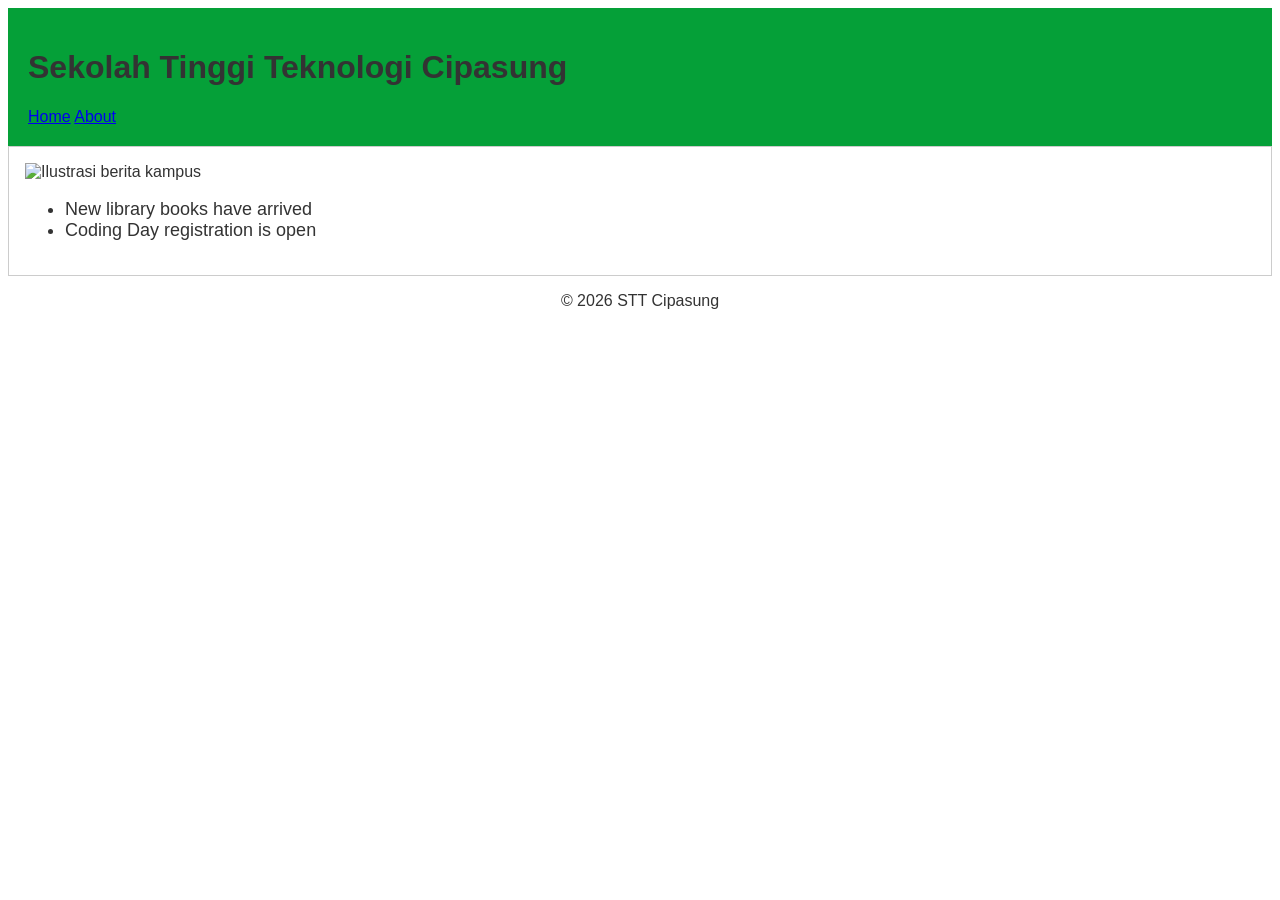
==== index.html @ 8edce0e2 "Rename debug.html to index.html" ====
<!DOCTYPE html>
<html lang="en">
<head>
  <meta charset="UTF-8">
  <meta name="viewport" content="width=device-width, initial-scale=1.0">
  <title>Sekolah Tinggi Teknologi Cipasung</title>
  <style>
    body {
      font-family: Arial, sans-serif;
      color: #333;
    }
    header {
      background: #05a038;
      padding: 20px;
    }
    .card {
      border: 1px solid #ccc;
      padding: 16px;
    }
    #newsList {
      font-size: 18px;
    }
    footer {
      text-align: center;
    }
    img {
      max-width: 100%;
      height: auto;
    }
  </style>
</head>
<body>
  <header>
    <h1>Sekolah Tinggi Teknologi Cipasung</h1>
    <nav>
      <a href="index.html">Home</a>
      <a href="about.html">About</a>
    </nav>
  </header>
  <main>
    <section class="card">
      <img src="c:\Users\First USER\Documents\Logosttcipasung.jpg" alt="Ilustrasi berita kampus">
      <ul id="newsList">
        <li>New library books have arrived</li>
        <li>Coding Day registration is open</li>
      </ul>
    </section>
  </main>
  <footer>
    <p>&copy; 2026 STT Cipasung</p>
  </footer>
</body>
</html>
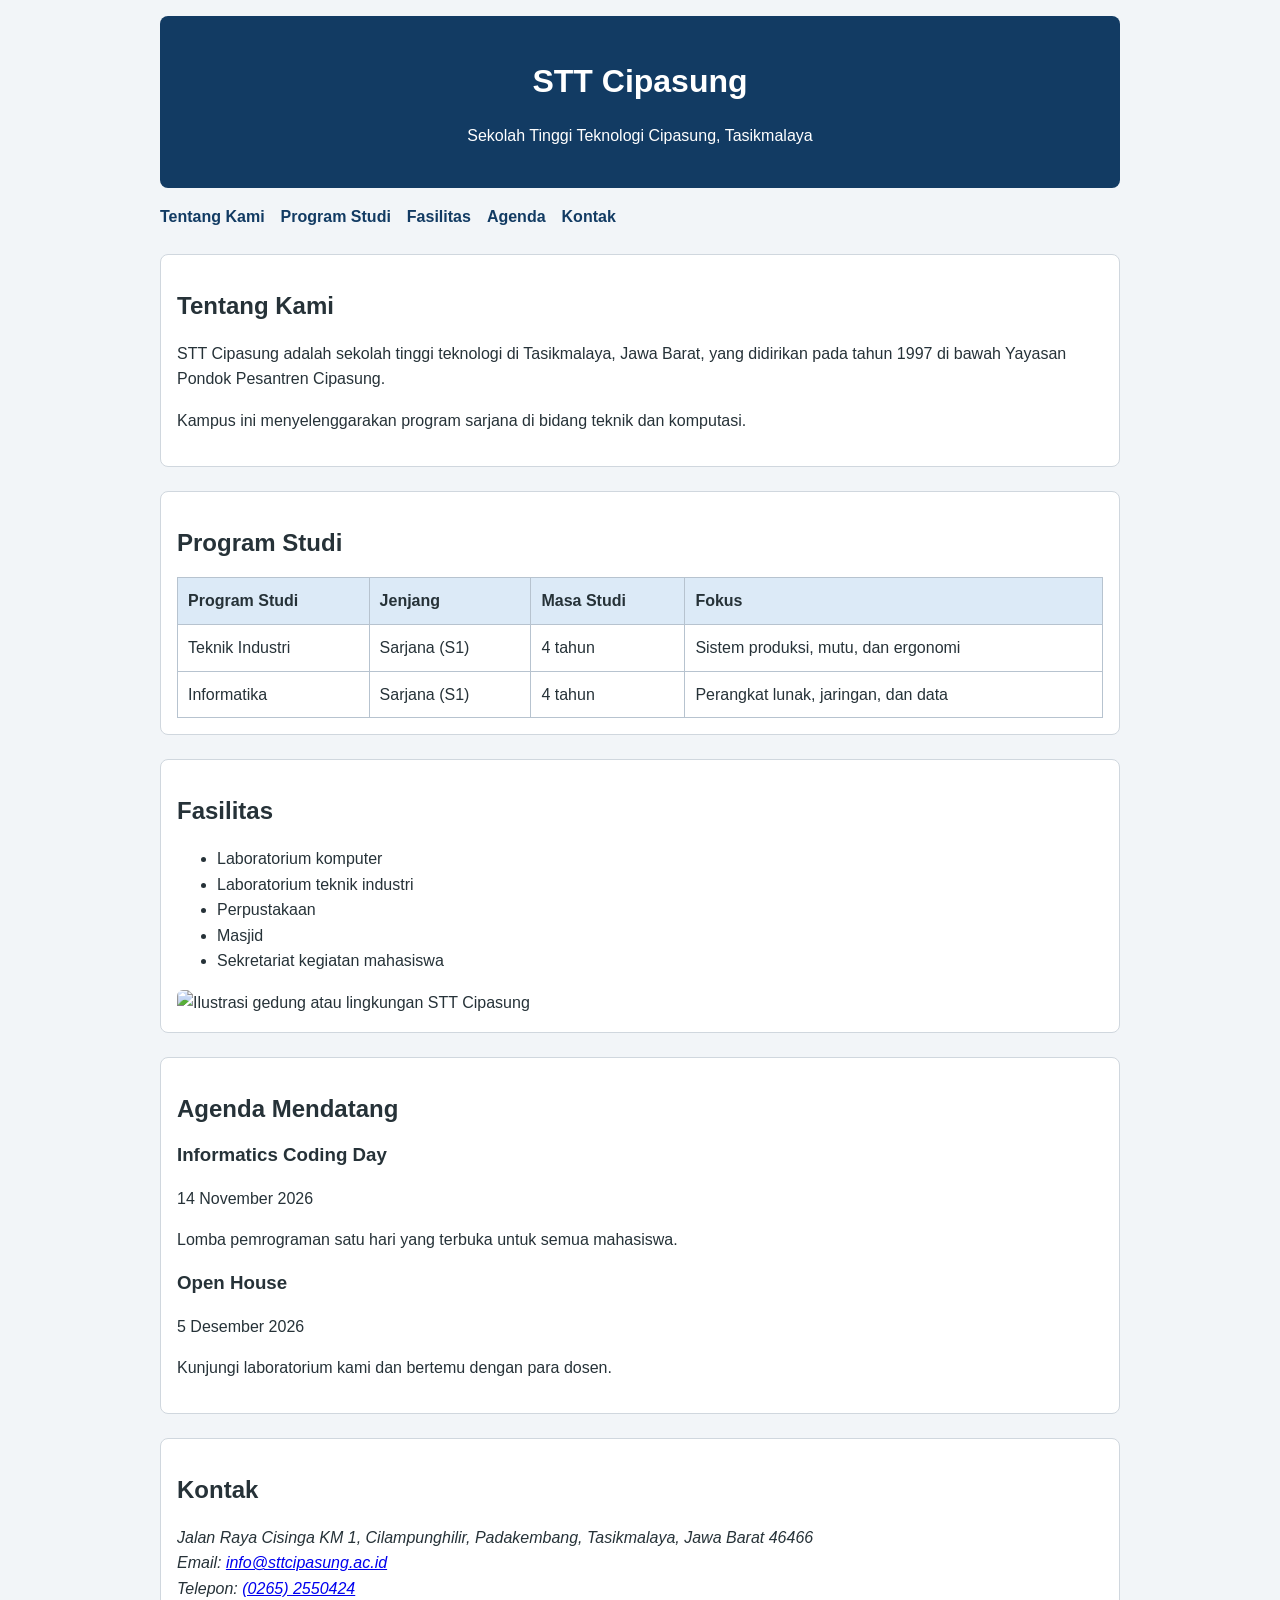
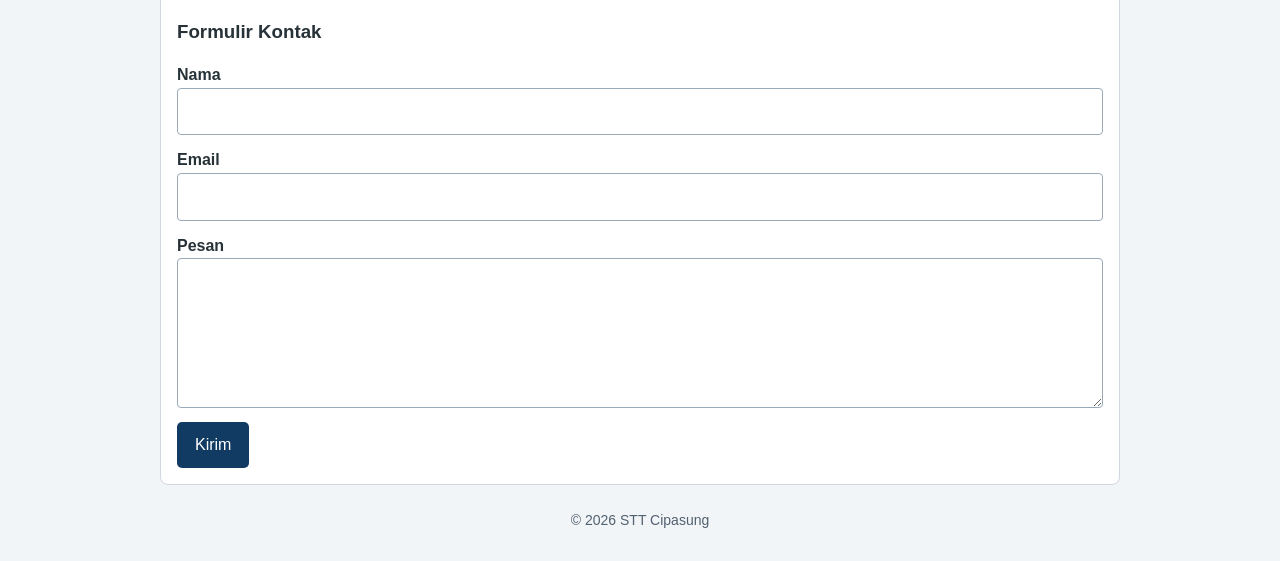
==== commit f475ffa3: "Rename profile.html to index.html" ====
--- a/index.html
+++ b/index.html
@@ -1,51 +1,96 @@
 <!DOCTYPE html>
-<html lang="en">
+<html lang="id">
 <head>
   <meta charset="UTF-8">
   <meta name="viewport" content="width=device-width, initial-scale=1.0">
-  <title>Sekolah Tinggi Teknologi Cipasung</title>
-  <style>
-    body {
-      font-family: Arial, sans-serif;
-      color: #333;
-    }
-    header {
-      background: #05a038;
-      padding: 20px;
-    }
-    .card {
-      border: 1px solid #ccc;
-      padding: 16px;
-    }
-    #newsList {
-      font-size: 18px;
-    }
-    footer {
-      text-align: center;
-    }
-    img {
-      max-width: 100%;
-      height: auto;
-    }
-  </style>
+  <title>Profil STT Cipasung</title>
+  <link rel="stylesheet" href="style.css">
 </head>
 <body>
-  <header>
-    <h1>Sekolah Tinggi Teknologi Cipasung</h1>
-    <nav>
-      <a href="index.html">Home</a>
-      <a href="about.html">About</a>
-    </nav>
+  <header id="site-header">
+    <h1>STT Cipasung</h1>
+    <p>Sekolah Tinggi Teknologi Cipasung, Tasikmalaya</p>
   </header>
+
+  <nav aria-label="Navigasi utama">
+    <ul>
+      <li><a href="#about">Tentang Kami</a></li>
+      <li><a href="#programs">Program Studi</a></li>
+      <li><a href="#facilities">Fasilitas</a></li>
+      <li><a href="#events">Agenda</a></li>
+      <li><a href="#contact">Kontak</a></li>
+    </ul>
+  </nav>
+
   <main>
-    <section class="card">
-      <img src="c:\Users\First USER\Documents\Logosttcipasung.jpg" alt="Ilustrasi berita kampus">
-      <ul id="newsList">
-        <li>New library books have arrived</li>
-        <li>Coding Day registration is open</li>
+    <section id="about" class="card">
+      <h2>Tentang Kami</h2>
+      <p>STT Cipasung adalah sekolah tinggi teknologi di Tasikmalaya, Jawa Barat, yang didirikan pada tahun 1997 di bawah Yayasan Pondok Pesantren Cipasung.</p>
+      <p>Kampus ini menyelenggarakan program sarjana di bidang teknik dan komputasi.</p>
+    </section>
+
+    <section id="programs" class="card">
+      <h2>Program Studi</h2>
+      <table>
+        <thead>
+          <tr><th scope="col">Program Studi</th><th scope="col">Jenjang</th><th scope="col">Masa Studi</th><th scope="col">Fokus</th></tr>
+        </thead>
+        <tbody>
+          <tr><td>Teknik Industri</td><td>Sarjana (S1)</td><td>4 tahun</td><td>Sistem produksi, mutu, dan ergonomi</td></tr>
+          <tr><td>Informatika</td><td>Sarjana (S1)</td><td>4 tahun</td><td>Perangkat lunak, jaringan, dan data</td></tr>
+        </tbody>
+      </table>
+    </section>
+
+    <section id="facilities" class="card">
+      <h2>Fasilitas</h2>
+      <ul>
+        <li>Laboratorium komputer</li>
+        <li>Laboratorium teknik industri</li>
+        <li>Perpustakaan</li>
+        <li>Masjid</li>
+        <li>Sekretariat kegiatan mahasiswa</li>
       </ul>
+      <img src="c:\Users\First USER\Documents\Barudak IF A.jpeg" alt="Ilustrasi gedung atau lingkungan STT Cipasung">
+    </section>
+
+    <section id="events" class="card">
+      <h2>Agenda Mendatang</h2>
+      <article>
+        <h3>Informatics Coding Day</h3>
+        <p><time datetime="2026-11-14">14 November 2026</time></p>
+        <p>Lomba pemrograman satu hari yang terbuka untuk semua mahasiswa.</p>
+      </article>
+      <article>
+        <h3>Open House</h3>
+        <p><time datetime="2026-12-05">5 Desember 2026</time></p>
+        <p>Kunjungi laboratorium kami dan bertemu dengan para dosen.</p>
+      </article>
+    </section>
+
+    <section id="contact" class="card">
+      <h2>Kontak</h2>
+      <address>
+        Jalan Raya Cisinga KM 1, Cilampunghilir, Padakembang, Tasikmalaya, Jawa Barat 46466<br>
+        Email: <a href="mailto:info@sttcipasung.ac.id">info@sttcipasung.ac.id</a><br>
+        Telepon: <a href="tel:+622652550424">(0265) 2550424</a>
+      </address>
+      <h3>Formulir Kontak</h3>
+      <form action="#" method="post">
+        <label for="name">Nama</label>
+        <input id="name" name="name" type="text" autocomplete="name" required>
+
+        <label for="email">Email</label>
+        <input id="email" name="email" type="email" autocomplete="email" required>
+
+        <label for="message">Pesan</label>
+        <textarea id="message" name="message" rows="5" required></textarea>
+
+        <button type="submit">Kirim</button>
+      </form>
     </section>
   </main>
+
   <footer>
     <p>&copy; 2026 STT Cipasung</p>
   </footer>
--- a/style.css
+++ b/style.css
@@ -0,0 +1,132 @@
+/* type selector */
+body {
+  font-family: Arial, Helvetica, sans-serif;
+  max-width: 960px;
+  margin: 0 auto;
+  padding: 16px;
+  line-height: 1.6;
+  color: #263238;
+  background: #f2f5f8;
+}
+
+/* id selector */
+#site-header {
+  background: #123b63;
+  color: #ffffff;
+  padding: 24px;
+  text-align: center;
+  border-radius: 8px;
+}
+
+/* grouping selector */
+h1, h2, h3 {
+  line-height: 1.25;
+}
+
+/* descendant selector */
+nav a {
+  color: #123b63;
+  text-decoration: none;
+  font-weight: bold;
+}
+
+/* class selector */
+.card {
+  background: #ffffff;
+  padding: 16px;
+  border: 1px solid #d0d7de;
+  border-radius: 8px;
+  margin-bottom: 24px;
+}
+
+/* descendant selector */
+nav ul {
+  display: flex;
+  flex-wrap: wrap;
+  gap: 16px;
+  list-style: none;
+  padding: 0;
+  margin: 16px 0 24px;
+}
+
+/* pseudo-class selector */
+nav a:hover, nav a:focus {
+  color: #ffffff;
+  background: #1769aa;
+  text-decoration: underline;
+  padding: 6px;
+  border-radius: 4px;
+}
+
+table {
+  width: 100%;
+  border-collapse: collapse;
+}
+
+th, td {
+  border: 1px solid #b7c3cf;
+  padding: 10px;
+  text-align: left;
+}
+
+th {
+  background: #dceaf7;
+}
+
+img {
+  max-width: 100%;
+  height: auto;
+  display: block;
+  border-radius: 6px;
+}
+
+label {
+  display: block;
+  margin-top: 12px;
+  font-weight: bold;
+}
+
+input, textarea {
+  box-sizing: border-box;
+  display: block;
+  width: 100%;
+  padding: 10px;
+  border: 1px solid #9aa9b7;
+  border-radius: 4px;
+  font: inherit;
+}
+
+button {
+  margin-top: 14px;
+  padding: 10px 18px;
+  border: 0;
+  border-radius: 5px;
+  color: #ffffff;
+  background: #123b63;
+  font: inherit;
+  cursor: pointer;
+}
+
+button:hover, button:focus {
+  background: #1769aa;
+}
+
+footer {
+  text-align: center;
+  font-size: 0.875rem;
+  color: #52616f;
+}
+
+@media (max-width: 600px) {
+  body {
+    padding: 10px;
+  }
+
+  table {
+    font-size: 0.85rem;
+  }
+
+  th, td {
+    padding: 6px;
+  }
+}
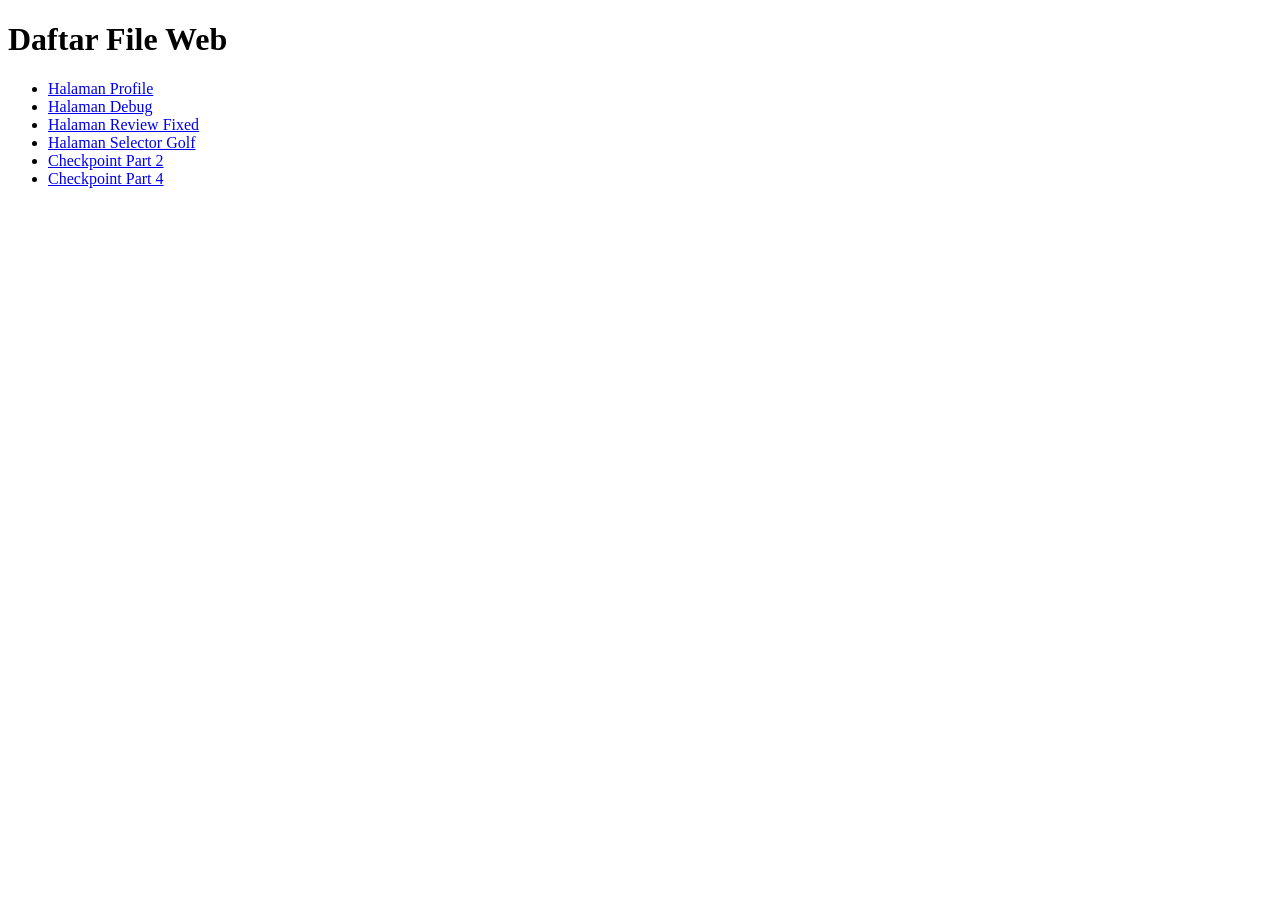
==== commit 222c49f6: "Add files via upload" ====
--- a/index.html
+++ b/index.html
@@ -1,98 +1,18 @@
-<!DOCTYPE html>
-<html lang="id">
-<head>
-  <meta charset="UTF-8">
-  <meta name="viewport" content="width=device-width, initial-scale=1.0">
-  <title>Profil STT Cipasung</title>
-  <link rel="stylesheet" href="style.css">
-</head>
-<body>
-  <header id="site-header">
-    <h1>STT Cipasung</h1>
-    <p>Sekolah Tinggi Teknologi Cipasung, Tasikmalaya</p>
-  </header>
-
-  <nav aria-label="Navigasi utama">
-    <ul>
-      <li><a href="#about">Tentang Kami</a></li>
-      <li><a href="#programs">Program Studi</a></li>
-      <li><a href="#facilities">Fasilitas</a></li>
-      <li><a href="#events">Agenda</a></li>
-      <li><a href="#contact">Kontak</a></li>
-    </ul>
-  </nav>
-
-  <main>
-    <section id="about" class="card">
-      <h2>Tentang Kami</h2>
-      <p>STT Cipasung adalah sekolah tinggi teknologi di Tasikmalaya, Jawa Barat, yang didirikan pada tahun 1997 di bawah Yayasan Pondok Pesantren Cipasung.</p>
-      <p>Kampus ini menyelenggarakan program sarjana di bidang teknik dan komputasi.</p>
-    </section>
-
-    <section id="programs" class="card">
-      <h2>Program Studi</h2>
-      <table>
-        <thead>
-          <tr><th scope="col">Program Studi</th><th scope="col">Jenjang</th><th scope="col">Masa Studi</th><th scope="col">Fokus</th></tr>
-        </thead>
-        <tbody>
-          <tr><td>Teknik Industri</td><td>Sarjana (S1)</td><td>4 tahun</td><td>Sistem produksi, mutu, dan ergonomi</td></tr>
-          <tr><td>Informatika</td><td>Sarjana (S1)</td><td>4 tahun</td><td>Perangkat lunak, jaringan, dan data</td></tr>
-        </tbody>
-      </table>
-    </section>
-
-    <section id="facilities" class="card">
-      <h2>Fasilitas</h2>
-      <ul>
-        <li>Laboratorium komputer</li>
-        <li>Laboratorium teknik industri</li>
-        <li>Perpustakaan</li>
-        <li>Masjid</li>
-        <li>Sekretariat kegiatan mahasiswa</li>
-      </ul>
-      <img src="c:\Users\First USER\Documents\Barudak IF A.jpeg" alt="Ilustrasi gedung atau lingkungan STT Cipasung">
-    </section>
-
-    <section id="events" class="card">
-      <h2>Agenda Mendatang</h2>
-      <article>
-        <h3>Informatics Coding Day</h3>
-        <p><time datetime="2026-11-14">14 November 2026</time></p>
-        <p>Lomba pemrograman satu hari yang terbuka untuk semua mahasiswa.</p>
-      </article>
-      <article>
-        <h3>Open House</h3>
-        <p><time datetime="2026-12-05">5 Desember 2026</time></p>
-        <p>Kunjungi laboratorium kami dan bertemu dengan para dosen.</p>
-      </article>
-    </section>
-
-    <section id="contact" class="card">
-      <h2>Kontak</h2>
-      <address>
-        Jalan Raya Cisinga KM 1, Cilampunghilir, Padakembang, Tasikmalaya, Jawa Barat 46466<br>
-        Email: <a href="mailto:info@sttcipasung.ac.id">info@sttcipasung.ac.id</a><br>
-        Telepon: <a href="tel:+622652550424">(0265) 2550424</a>
-      </address>
-      <h3>Formulir Kontak</h3>
-      <form action="#" method="post">
-        <label for="name">Nama</label>
-        <input id="name" name="name" type="text" autocomplete="name" required>
-
-        <label for="email">Email</label>
-        <input id="email" name="email" type="email" autocomplete="email" required>
-
-        <label for="message">Pesan</label>
-        <textarea id="message" name="message" rows="5" required></textarea>
-
-        <button type="submit">Kirim</button>
-      </form>
-    </section>
-  </main>
-
-  <footer>
-    <p>&copy; 2026 STT Cipasung</p>
-  </footer>
-</body>
-</html>
+<!DOCTYPE html>
+<html lang="id">
+<head>
+    <meta charset="UTF-8">
+    <title>Tugas Lab HTML CSS</title>
+</head>
+<body>
+    <h1>Daftar File Web</h1>
+    <ul>
+        <li><a href="profile.html">Halaman Profile</a></li>
+        <li><a href="debug.html">Halaman Debug</a></li>
+        <li><a href="review-fixed.html">Halaman Review Fixed</a></li>
+        <li><a href="selector-golf.html">Halaman Selector Golf</a></li>
+        <li><a href="checkpoints/part2-profile.html">Checkpoint Part 2</a></li>
+        <li><a href="checkpoints/part4-profile.html">Checkpoint Part 4</a></li>
+    </ul>
+</body>
+</html>
